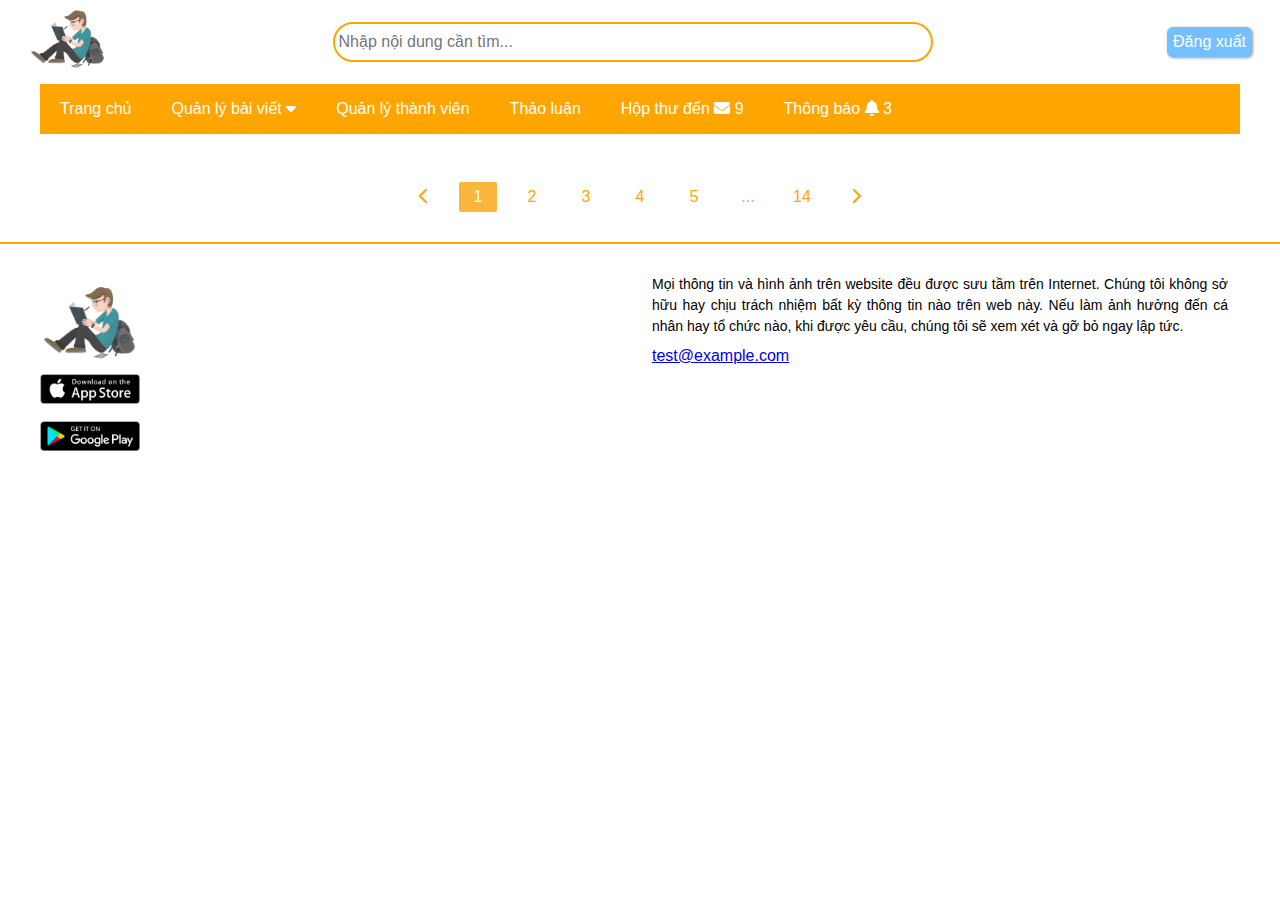
==== admin/index.html @ bfd52793 "Manh - create common" ====
<!DOCTYPE html>
<html lang="en">
<head>
    <meta charset="UTF-8">
    <meta http-equiv="X-UA-Compatible" content="IE=edge">
    <meta name="viewport" content="width=device-width, initial-scale=1.0">
    <link rel="stylesheet" href="../common/fonts/fontawesome-free-6.1.1-web/css/all.css">
    <link rel="stylesheet" href="../common/css/grid.css">
    <link rel="stylesheet" href="../common/css/base.css">
    <link rel="stylesheet" href="./assets/css/style.css">
    <title>Admin - trang quản trị</title>
</head>
<body>
    <div id="header">
        <div class="grid wide">
            <div class="header__nav row">
                <a href="#" class="header__logo">
                    <img class="header__logo--img" src="../common/image/logo.png" alt="logo">
                </a>
    
                <div class="header__search">
                    <div class="header__search--wrap">
                        <input class="header__search--btn" type="text" placeholder="Nhập nội dung cần tìm...">
                    </div>
                </div>
    
                <div class="header__account">
                    <a href="#" class="header__account--link">
                        <span class="header__account--btn">Đăng xuất</span>
                    </a>
                </div>
            </div>

            <div class="header__menu col">
                <ul class="header__menu--list row">
                    <li class="header__menu--item">
                        <a href="#" class="header__menu--item__link">Trang chủ</a>
                    </li>
                    <li class="header__menu--item">
                        <span href="#" class="header__menu--item__link">
                            Quản lý bài viết
                            <i class="fa-solid fa-caret-down"></i>
                        </span>
                        <ul class="header__menu--subnav">
                            <li class="menu--subnav__item">
                                <a href="#" class="menu--subnav__item--link">Nhật bản</a>
                            </li>
                            <li class="menu--subnav__item">
                                <a href="#" class="menu--subnav__item--link">Chiến tranh</a>
                            </li>
                            <li class="menu--subnav__item">
                                <a href="#" class="menu--subnav__item--link">Vũ trụ</a>
                            </li>
                            <li class="menu--subnav__item">
                                <a href="#" class="menu--subnav__item--link">Trinh thám</a>
                            </li>
                            <li class="menu--subnav__item">
                                <a href="#" class="menu--subnav__item--link">Ngôn tình</a>
                            </li>
                        </ul>
                    </li>
                    <li class="header__menu--item">
                        <a href="" class="header__menu--item__link">Quản lý thành viên</a>
                    </li>
                    <li class="header__menu--item">
                        <a href="#" class="header__menu--item__link">Thảo luận</a>
                    </li>
                    <li class="header__menu--item">
                        <a href="#" class="header__menu--item__link">
                            Hộp thư đến 
                            <i class="header__item--icon fa-solid fa-envelope"></i>
                            <span class="header__noti">9</span>
                        </a>
                    </li>
                    <li class="header__menu--item">
                        <a href="#" class="header__menu--item__link">
                            Thông báo  
                            <i class="header__item--icon fa-solid fa-bell"></i>
                            <span class="header__noti">3</span>
                        </a>
                    </li>
                </ul>
            </div>
        </div>
    </div>

    <div id="body">
        <div class="container">
            <div class="grid wide">

                <div class="container__pagination">
                    <ul class="pagination home-pagination">
                        <li class="pagination-item">
                            <a href="" class="pagination-item__link">
                                <i class="pagination-icon fas fa-chevron-left"></i>
                            </a>
                        </li>
                        <li class="pagination-item pagination-item-active">
                            <a href="" class="pagination-item__link">1</a>
                        </li>
                        <li class="pagination-item">
                            <a href="" class="pagination-item__link">2</a>
                        </li>
                        <li class="pagination-item">
                            <a href="" class="pagination-item__link">3</a>
                        </li>
                        <li class="pagination-item">
                            <a href="" class="pagination-item__link">4</a>
                        </li>
                        <li class="pagination-item">
                            <a href="" class="pagination-item__link">5</a>
                        </li>
                        <li class="pagination-item">
                            <a href="" class="pagination-item__link">...</a>
                        </li>
                        <li class="pagination-item">
                            <a href="" class="pagination-item__link">14</a>
                        </li>
                        <li class="pagination-item">
                            <a href="" class="pagination-item__link">
                                <i class="pagination-icon fas fa-chevron-right"></i>
                            </a>
                        </li>
                    </ul>
                </div>
            </div>
        </div>
    </div>

    <div id="footer">
        <div class="footer__content">
            <div class="grid wide row">
                <div class="footer__app col l-6">
                    <a href="#" class="footer__app--logo row">
                        <img src="../common/image/logo.png" alt="logo" class="img__footer--logo">
                    </a>
                    <a href="https://play.google.com/" class="footer__app--download row">
                        <img src="../common/image/footer/download.png" alt="app" class="img__footer--download">
                    </a>
                </div>

                <div class="footer__about col l-6">
                    <div class="footer__about--description">
                        <p class="about__description--text">Mọi thông tin và hình ảnh trên website đều được sưu tầm trên Internet. Chúng tôi không sở hữu hay chịu trách nhiệm bất kỳ thông tin nào trên web này. Nếu làm ảnh hưởng đến cá nhân hay tổ chức nào, khi được yêu cầu, chúng tôi sẽ xem xét và gỡ bỏ ngay lập tức.</p>
                    </div>
                    <div class="footer__about--contact">
                        <a href="mailto: test@example.com" class="about__contact--mail">test@example.com</a>
                    </div>
                </div>
            </div>
        </div>
    </div>
</body>
</html>
---- common/css/grid.css ----
.grid {
    width: 100%;
    display: block;
    padding: 0;
}

.grid.wide {
    max-width: 1200px;
    margin: 0 auto;
}

.row {
    display: flex;
    flex-wrap: wrap;
    margin-left: -8px;
    margin-right: -8px;
}

.row.no-gutters {
    margin-left: 0;
    margin-right: 0;
}

.col {
    padding-left: 8px;
    padding-right: 8px;
}

.row.no-gutters .col {
    padding-left: 0;
    padding-right: 0;
}

.s-0 {  /*chiếm 0 cột cơ sở*/
    display: none;
}

.s-1 {  /*chiếm 1 cột cơ sở*/
    flex: 0 0 8.33333%;
    max-width: 8.33333%;
}

.s-2 {  /*chiếm 2 cột cơ sở*/
    flex: 0 0 16.66667%;
    max-width: 16.66667%;
}

.s-3 {  /*...*/
    flex: 0 0 25%;
    max-width: 25%;
}

.s-4 {
    flex: 0 0 33.33333%;
    max-width: 33.33333%;
}

.s-5 {
    flex: 0 0 41.66667%;
    max-width: 41.66667%;
}

.s-6 {
    flex: 0 0 50%;
    max-width: 50%;
}

.s-7 {
    flex: 0 0 58.33333%;
    max-width: 58.33333%;
}

.s-8 {
    flex: 0 0 66.66667%;
    max-width: 66.66667%;
}

.s-9 {
    flex: 0 0 75%;
    max-width: 75%;
}

.s-10 {
    flex: 0 0 83.33333%;
    max-width: 83.33333%;
}

.s-11 {
    flex: 0 0 91.66667%;
    max-width: 91.66667%;
}

.s-12 {
    flex: 0 0 100%;
    max-width: 100%;
}

/* o: offset */
.s-o-1 { /*lấy từ cột 1 trở đi*/
    margin-left: 8.33333%;
}

.s-o-2 { /*lấy từ cột 2 trở đi*/
    margin-left: 16.66667%;
}

.s-o-3 {
    margin-left: 25%;
}

.s-o-4 {
    margin-left: 33.33333%;
}

.s-o-5 {
    margin-left: 41.66667%;
}

.s-o-6 {
    margin-left: 50%;
}

.s-o-7 {
    margin-left: 58.33333%;
}

.s-o-8 {
    margin-left: 66.66667%;
}

.s-o-9 {
    margin-left: 75%;
}

.s-o-10 {
    margin-left: 83.33333%;
}

.s-o-11 {
    margin-left: 91.66667%;
}

/* >= Tablet */
@media (min-width: 740px) {
    .row {
        margin-left: -8px;
        margin-right: -8px;
    }

    .col {
        padding-left: 8px;
        padding-right: 8px;
    }

    .m-0 {
        display: none;
    }

    .m-1,
    .m-2,
    .m-3,
    .m-4,
    .m-5,
    .m-6,
    .m-7,
    .m-8,
    .m-9,
    .m-10,
    .m-11,
    .m-12 {  /* để tránh trường hợp những thẻ không có thuộc tính block*/
        display: block;
    }

    .m-1 {
        flex: 0 0 8.33333%;
        max-width: 8.33333%;
    }

    .m-2 {
        flex: 0 0 16.66667%;
        max-width: 16.66667%;
    }

    .m-3 {
        flex: 0 0 25%;
        max-width: 25%;
    }

    .m-4 {
        flex: 0 0 33.33333%;
        max-width: 33.33333%;
    }

    .m-5 {
        flex: 0 0 41.66667%;
        max-width: 41.66667%;
    }

    .m-6 {
        flex: 0 0 50%;
        max-width: 50%;
    }

    .m-7 {
        flex: 0 0 58.33333%;
        max-width: 58.33333%;
    }

    .m-8 {
        flex: 0 0 66.66667%;
        max-width: 66.66667%;
    }

    .m-9 {
        flex: 0 0 75%;
        max-width: 75%;
    }

    .m-10 {
        flex: 0 0 83.33333%;
        max-width: 83.33333%;
    }

    .m-11 {
        flex: 0 0 91.66667%;
        max-width: 91.66667%;
    }

    .m-12 {
        flex: 0 0 100%;
        max-width: 100%;
    }

    .m-o-1 {
        margin-left: 8.33333%;
    }

    .m-o-2 {
        margin-left: 16.66667%;
    }

    .m-o-3 {
        margin-left: 25%;
    }

    .m-o-4 {
        margin-left: 33.33333%;
    }

    .m-o-5 {
        margin-left: 41.66667%;
    }

    .m-o-6 {
        margin-left: 50%;
    }

    .m-o-7 {
        margin-left: 58.33333%;
    }

    .m-o-8 {
        margin-left: 66.66667%;
    }

    .m-o-9 {
        margin-left: 75%;
    }

    .m-o-10 {
        margin-left: 83.33333%;
    }

    .m-o-11 {
        margin-left: 91.66667%;
    }
}

/* PC medium resolution > */
@media (min-width: 1113px) {
    .row {
        margin-left: -12px;
        margin-right: -12px;
    }

    .row.small-gutter {
        margin-left: -5px;
        margin-right: -5px;
    }

    .col {
        padding-left: 12px;
        padding-right: 12px;
    }

    .row.small-gutter .col {
        padding-left: 5px;
        padding-right: 5px;
    }

    .l-0 {
        display: none;
    }

    .l-1,
    .l-2,
    .l-2-4,
    .l-3,
    .l-4,
    .l-5,
    .l-6,
    .l-7,
    .l-8,
    .l-9,
    .l-10,
    .l-11,
    .l-12 {
        display: block;
    }

    .l-1 {
        flex: 0 0 8.33333%;
        max-width: 8.33333%;
    }

    .l-2 {
        flex: 0 0 16.66667%;
        max-width: 16.66667%;
    }

    .l-2-4 {
        flex: 0 0 20%;
        max-width: 20%;
    }

    .l-3 {
        flex: 0 0 25%;
        max-width: 25%;
    }

    .l-4 {
        flex: 0 0 33.33333%;
        max-width: 33.33333%;
    }

    .l-5 {
        flex: 0 0 41.66667%;
        max-width: 41.66667%;
    }

    .l-6 {
        flex: 0 0 50%;
        max-width: 50%;
    }

    .l-7 {
        flex: 0 0 58.33333%;
        max-width: 58.33333%;
    }

    .l-8 {
        flex: 0 0 66.66667%;
        max-width: 66.66667%;
    }

    .l-9 {
        flex: 0 0 75%;
        max-width: 75%;
    }

    .l-10 {
        flex: 0 0 83.33333%;
        max-width: 83.33333%;
    }

    .l-11 {
        flex: 0 0 91.66667%;
        max-width: 91.66667%;
    }

    .l-12 {
        flex: 0 0 100%;
        max-width: 100%;
    }

    .l-o-1 {
        margin-left: 8.33333%;
    }

    .l-o-2 {
        margin-left: 16.66667%;
    }

    .l-o-3 {
        margin-left: 25%;
    }

    .l-o-4 {
        margin-left: 33.33333%;
    }

    .l-o-5 {
        margin-left: 41.66667%;
    }

    .l-o-6 {
        margin-left: 50%;
    }

    .l-o-7 {
        margin-left: 58.33333%;
    }

    .l-o-8 {
        margin-left: 66.66667%;
    }

    .l-o-9 {
        margin-left: 75%;
    }

    .l-o-10 {
        margin-left: 83.33333%;
    }

    .l-o-11 {
        margin-left: 91.66667%;
    }
}

/* Tablet - PC low resolution */
@media (min-width: 740px) and (max-width: 1023px) {
    .wide {
        width: 644px;
    }
}

/* > PC low resolution */
@media (min-width: 1024px) and (max-width: 1239px) {
    .wide {
        width: 984px;
    }

    .wide .row {
        margin-left: -12px;
        margin-right: -12px;
    }

    .wide .row.small-gutter {
        margin-left: -5px;
        margin-right: -5px;
    }

    .wide .col {
        padding-left: 12px;
        padding-right: 12px;
    }

    .wide .row.small-gutter .col {
        padding-left: 5px;
        padding-right: 5px;
    }

    .wide .l-0 {
        display: none;
    }

    .wide .l-1,
    .wide .l-2,
    .wide .l-2-4,
    .wide .l-3,
    .wide .l-4,
    .wide .l-5,
    .wide .l-6,
    .wide .l-7,
    .wide .l-8,
    .wide .l-9,
    .wide .l-10,
    .wide .l-11,
    .wide .l-12 {
        display: block;
    }

    .wide .l-1 {
        flex: 0 0 8.33333%;
        max-width: 8.33333%;
    }

    .wide .l-2 {
        flex: 0 0 16.66667%;
        max-width: 16.66667%;
    }

    .wide .l-2-4 {
        flex: 0 0 20%;
        max-width: 20%;
    }

    .wide .l-3 {
        flex: 0 0 25%;
        max-width: 25%;
    }

    .wide .l-4 {
        flex: 0 0 33.33333%;
        max-width: 33.33333%;
    }

    .wide .l-5 {
        flex: 0 0 41.66667%;
        max-width: 41.66667%;
    }

    .wide .l-6 {
        flex: 0 0 50%;
        max-width: 50%;
    }

    .wide .l-7 {
        flex: 0 0 58.33333%;
        max-width: 58.33333%;
    }

    .wide .l-8 {
        flex: 0 0 66.66667%;
        max-width: 66.66667%;
    }

    .wide .l-9 {
        flex: 0 0 75%;
        max-width: 75%;
    }

    .wide .l-10 {
        flex: 0 0 83.33333%;
        max-width: 83.33333%;
    }

    .wide .l-11 {
        flex: 0 0 91.66667%;
        max-width: 91.66667%;
    }

    .wide .l-12 {
        flex: 0 0 100%;
        max-width: 100%;
    }

    .wide .l-o-1 {
        margin-left: 8.33333%;
    }

    .wide .l-o-2 {
        margin-left: 16.66667%;
    }

    .wide .l-o-3 {
        margin-left: 25%;
    }

    .wide .l-o-4 {
        margin-left: 33.33333%;
    }

    .wide .l-o-5 {
        margin-left: 41.66667%;
    }

    .wide .l-o-6 {
        margin-left: 50%;
    }

    .wide .l-o-7 {
        margin-left: 58.33333%;
    }

    .wide .l-o-8 {
        margin-left: 66.66667%;
    }

    .wide .l-o-9 {
        margin-left: 75%;
    }

    .wide .l-o-10 {
        margin-left: 83.33333%;
    }

    .wide .l-o-11 {
        margin-left: 91.66667%;
    }
}
---- common/css/base.css ----
:root {
    --primary-color: orange;  /*màu chủ đạo của web*/
    --primary-color-rgba: rgba(255, 166, 0, 0.842);
}

* {
    margin: 0;
    padding: 0;
    box-sizing: border-box;
}

html {
    font-family: 'Be Vietnam Pro', sans-serif;
    scroll-behavior: smooth;
}

.main {


}

/* header */

.header {

}

.header__nav {
    justify-content: space-between;
}

.header__logo {

}

.header__logo--img {
    width: 80px;
}

.header__search {
    display: flex;
    align-items: center;
}

.header__search--wrap {

}

.header__search--btn {
    width: 600px;
    height: 40px;
    border: 2px solid var(--primary-color);
    border-radius: 20px;
    outline: none;
    padding: 0 4px;
    font-size: 16px;
}

.header__account {
    display: flex;
    align-items: center;
}

.header__account--link {
    margin-left: 10px;
    text-decoration: none;
    padding: 6px;
    background-color: #74c0fc;
    border-radius: 6px;
    color: #fff;
    box-shadow: 1px 1px 3px #999;
}

.header__account--link:hover {
    background-color: #2b93e5;
}

.header__account--btn {

}

.header__menu {
    height: 50px;
    width: 100%;
    background-color: var(--primary-color);
}

.header__menu--list {
    list-style: none;
    justify-content:flex-start;
}

.header__menu--item {
    position: relative;
}

.header__menu--item__link {
    display: block;
    text-decoration: none;
    color: #fff;
    padding: 0 10px;
    line-height: 50px;
    cursor: pointer;
    padding: 0 20px;
}

.header__menu--item__link:hover {
    background-color: #fff;
    color: var(--primary-color);
}

.header__menu--subnav {
    position: absolute;
    list-style: none;
    top: 50px;
    /* left: 10px; */
    display: none;
    z-index: 1;
    background-color: #fff;
}

.menu--subnav__item {
    
}

.header__menu--item:hover .header__menu--subnav {
    display: block;
}

.menu--subnav__item--link {
    text-decoration: none;
    color: rgb(248, 194, 94);
    display: block;
    padding: 10px 4px;
    font-size: 14px;
}

.menu--subnav__item--link:hover {
    color: var(--primary-color);
    text-decoration: underline;
}


/* pagination */
.container__pagination {

}

.pagination {
    display: flex;
    justify-content: center;
    align-items: center;
    padding-left: 0;
}

.home-pagination {
    margin: 48px 0 30px;
}

.pagination-item {
    list-style: none;
}

.pagination-item-active .pagination-item__link {
    background-color: rgb(248, 182, 58);
    color: #fff;
}

.pagination-item-active .pagination-item__link:hover {
    background-color: var(--primary-color);
}

.pagination-item__link {
    --height: 30px;
    display: block;
    text-decoration: none;
    min-width: 38px;
    text-align: center;
    margin: 0 8px;
    border-radius: 2px;
    line-height: var(--height);
    height: var(--height);
    color: var(--primary-color);
}   






/* footer */

.footer__content {
    border-top: 2px solid var(--primary-color);
    margin: 30px 0;
    justify-content: space-between;
}

.footer__app {

}

.footer__app--logo {
    margin-top: 30px;
}

.img__footer--logo {
    width: 100px;
}   

.footer__app--download {

}

.img__footer--download {
    width: 100px;
}

.footer__about {
    margin-top: 30px;
}

.footer__about--description {

}

.about__description--text {
    font-size: 14px;
    line-height: 1.5;
    text-align: justify;
}

.footer__about--contact {
    margin: 10px 0;
}

.about__contact--mail {

}
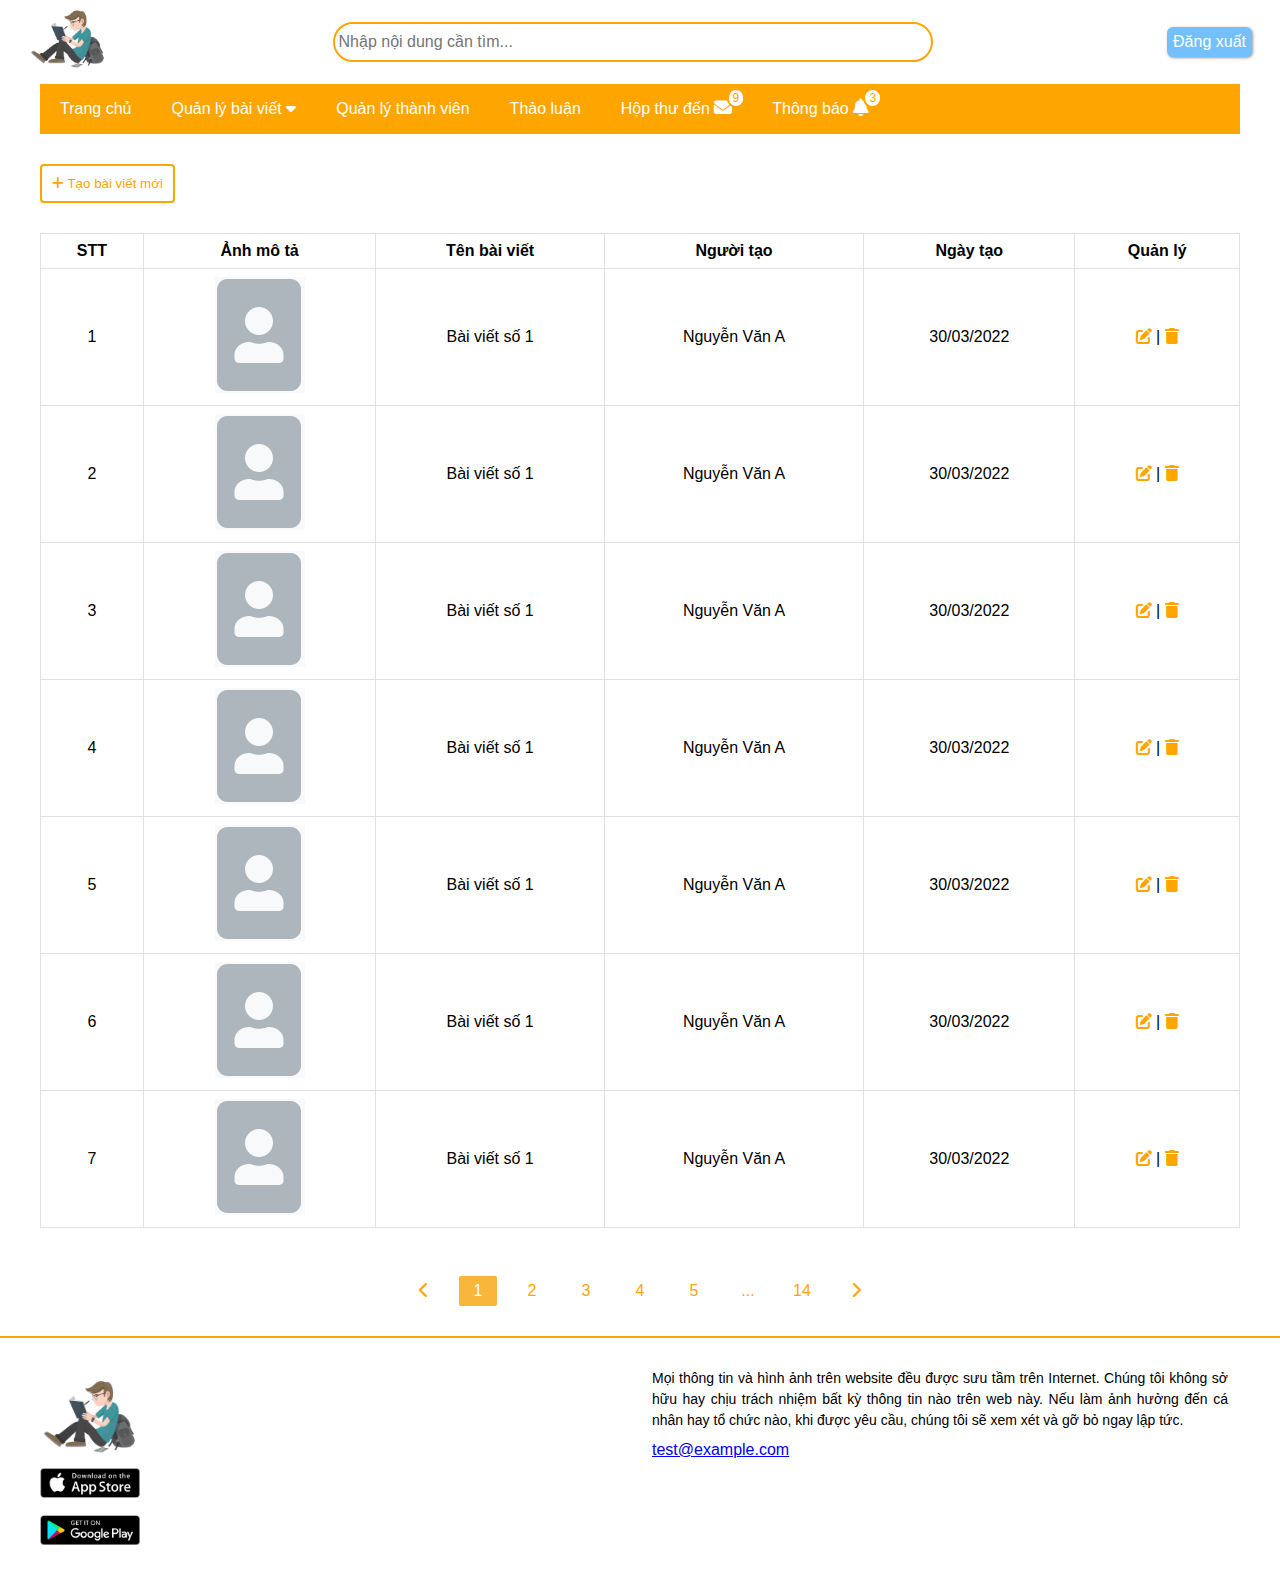
==== commit b89ca3a0: "add admin side" ====
--- a/admin/index.html
+++ b/admin/index.html
@@ -87,7 +87,141 @@
     <div id="body">
         <div class="container">
             <div class="grid wide">
-
+                <div class="create__news">
+                    <button class="create__news--btn">
+                        <i class="fa-solid fa-plus"></i>
+                        Tạo bài viết mới
+                    </button>
+                </div>
+                <div class="container__news--list">
+                    <table class="news__list--table">
+                        <thead>
+                            <tr>
+                                <th>STT</th>
+                                <th>Ảnh mô tả</th>
+                                <th>Tên bài viết</th>
+                                <th>Người tạo</th>
+                                <th>Ngày tạo</th>
+                                <th>Quản lý</th>
+                            </tr>
+                        </thead>
+                        <tbody>
+                            <tr>
+                                <td>1</td>
+                                <td><img src="../common/image/table_news/default_user.png" alt="Ảnh mô tả"></td>
+                                <td>Bài viết số 1</td>
+                                <td>Nguyễn Văn A</td>
+                                <td>30/03/2022</td>
+                                <td>
+                                    <a title="Chỉnh sửa bài viết" href="#" class="table__news--manage">
+                                      <i class="fa-solid fa-pen-to-square"></i>
+                                    </a>
+                                    |
+                                    <a title="Xóa bài viết" href="#" class="table__news--manage">
+                                      <i class="fa-solid fa-trash"></i>
+                                    </a>
+                                </td>
+                            </tr>
+                            <tr>
+                                <td>2</td>
+                                <td><img src="../common/image/table_news/default_user.png" alt="Ảnh mô tả"></td>
+                                <td>Bài viết số 1</td>
+                                <td>Nguyễn Văn A</td>
+                                <td>30/03/2022</td>
+                                <td>
+                                    <a title="Chỉnh sửa bài viết" href="#" class="table__news--manage">
+                                      <i class="fa-solid fa-pen-to-square"></i>
+                                    </a>
+                                    |
+                                    <a title="Xóa bài viết" href="#" class="table__news--manage">
+                                      <i class="fa-solid fa-trash"></i>
+                                    </a>
+                                </td>
+                            </tr>
+                            <tr>
+                                <td>3</td>
+                                <td><img src="../common/image/table_news/default_user.png" alt="Ảnh mô tả"></td>
+                                <td>Bài viết số 1</td>
+                                <td>Nguyễn Văn A</td>
+                                <td>30/03/2022</td>
+                                <td>
+                                    <a title="Chỉnh sửa bài viết" href="#" class="table__news--manage">
+                                      <i class="fa-solid fa-pen-to-square"></i>
+                                    </a>
+                                    |
+                                    <a title="Xóa bài viết" href="#" class="table__news--manage">
+                                      <i class="fa-solid fa-trash"></i>
+                                    </a>
+                                </td>
+                            </tr>
+                            <tr>
+                                <td>4</td>
+                                <td><img src="../common/image/table_news/default_user.png" alt="Ảnh mô tả"></td>
+                                <td>Bài viết số 1</td>
+                                <td>Nguyễn Văn A</td>
+                                <td>30/03/2022</td>
+                                <td>
+                                    <a title="Chỉnh sửa bài viết" href="#" class="table__news--manage">
+                                      <i class="fa-solid fa-pen-to-square"></i>
+                                    </a>
+                                    |
+                                    <a title="Xóa bài viết" href="#" class="table__news--manage">
+                                      <i class="fa-solid fa-trash"></i>
+                                    </a>
+                                </td>
+                            </tr>
+                            <tr>
+                                <td>5</td>
+                                <td><img src="../common/image/table_news/default_user.png" alt="Ảnh mô tả"></td>
+                                <td>Bài viết số 1</td>
+                                <td>Nguyễn Văn A</td>
+                                <td>30/03/2022</td>
+                                <td>
+                                    <a title="Chỉnh sửa bài viết" href="#" class="table__news--manage">
+                                      <i class="fa-solid fa-pen-to-square"></i>
+                                    </a>
+                                    |
+                                    <a title="Xóa bài viết" href="#" class="table__news--manage">
+                                      <i class="fa-solid fa-trash"></i>
+                                    </a>
+                                </td>
+                            </tr>
+                            <tr>
+                                <td>6</td>
+                                <td><img src="../common/image/table_news/default_user.png" alt="Ảnh mô tả"></td>
+                                <td>Bài viết số 1</td>
+                                <td>Nguyễn Văn A</td>
+                                <td>30/03/2022</td>
+                                <td>
+                                    <a title="Chỉnh sửa bài viết" href="#" class="table__news--manage">
+                                      <i class="fa-solid fa-pen-to-square"></i>
+                                    </a>
+                                    |
+                                    <a title="Xóa bài viết" href="#" class="table__news--manage">
+                                      <i class="fa-solid fa-trash"></i>
+                                    </a>
+                                </td>
+                            </tr>
+                            <tr>
+                                <td>7</td>
+                                <td><img src="../common/image/table_news/default_user.png" alt="Ảnh mô tả"></td>
+                                <td>Bài viết số 1</td>
+                                <td>Nguyễn Văn A</td>
+                                <td>30/03/2022</td>
+                                <td>
+                                    <a title="Chỉnh sửa bài viết" href="#" class="table__news--manage">
+                                      <i class="fa-solid fa-pen-to-square"></i>
+                                    </a>
+                                    |
+                                    <a title="Xóa bài viết" href="#" class="table__news--manage">
+                                      <i class="fa-solid fa-trash"></i>
+                                    </a>
+                                </td>
+                            </tr>
+                        </tbody>
+                    </table>
+                </div>
+                
                 <div class="container__pagination">
                     <ul class="pagination home-pagination">
                         <li class="pagination-item">
--- a/admin/assets/css/style.css
+++ b/admin/assets/css/style.css
@@ -0,0 +1,68 @@
+.header__item--icon {
+    font-size: 18px;
+    position: relative;
+}
+
+.header__noti {
+    position: absolute;
+    top: 4px;
+    right: 7px;
+    font-size: 12px;
+    background-color: #fff;
+    color: var(--primary-color);
+    padding: 1px 4px;
+    border-radius: 10px;
+    line-height: 14px;
+    border: 2px solid var(--primary-color);
+}
+
+.create__news {
+    
+}
+
+.create__news--btn {
+    margin: 30px 0;
+    border: 2px solid var(--primary-color);
+    color: var(--primary-color);
+    background-color: #fff;
+    border-radius: 4px;
+    padding: 10px;
+}
+
+.create__news--btn:hover {
+    background-color: var(--primary-color);
+    color: #fff;
+}
+
+.container__news--list {
+
+}
+
+.news__list--table {
+    width: 100%;
+    border-collapse: collapse;
+}
+
+.news__list--table > th > tr {
+    
+}
+
+tr:nth-child(even) {
+    /* background-color: #dddddd; */
+}
+
+.news__list--table > thead > tr > th,
+.news__list--table > tbody > tr > td {
+    text-align: center;
+    border: 1px solid #dddd;
+    padding: 8px;
+}
+
+.table__news--manage {
+    text-decoration: none;
+    color: var(--primary-color);
+}
+
+.table__news--manage:hover {
+    color: red;
+}